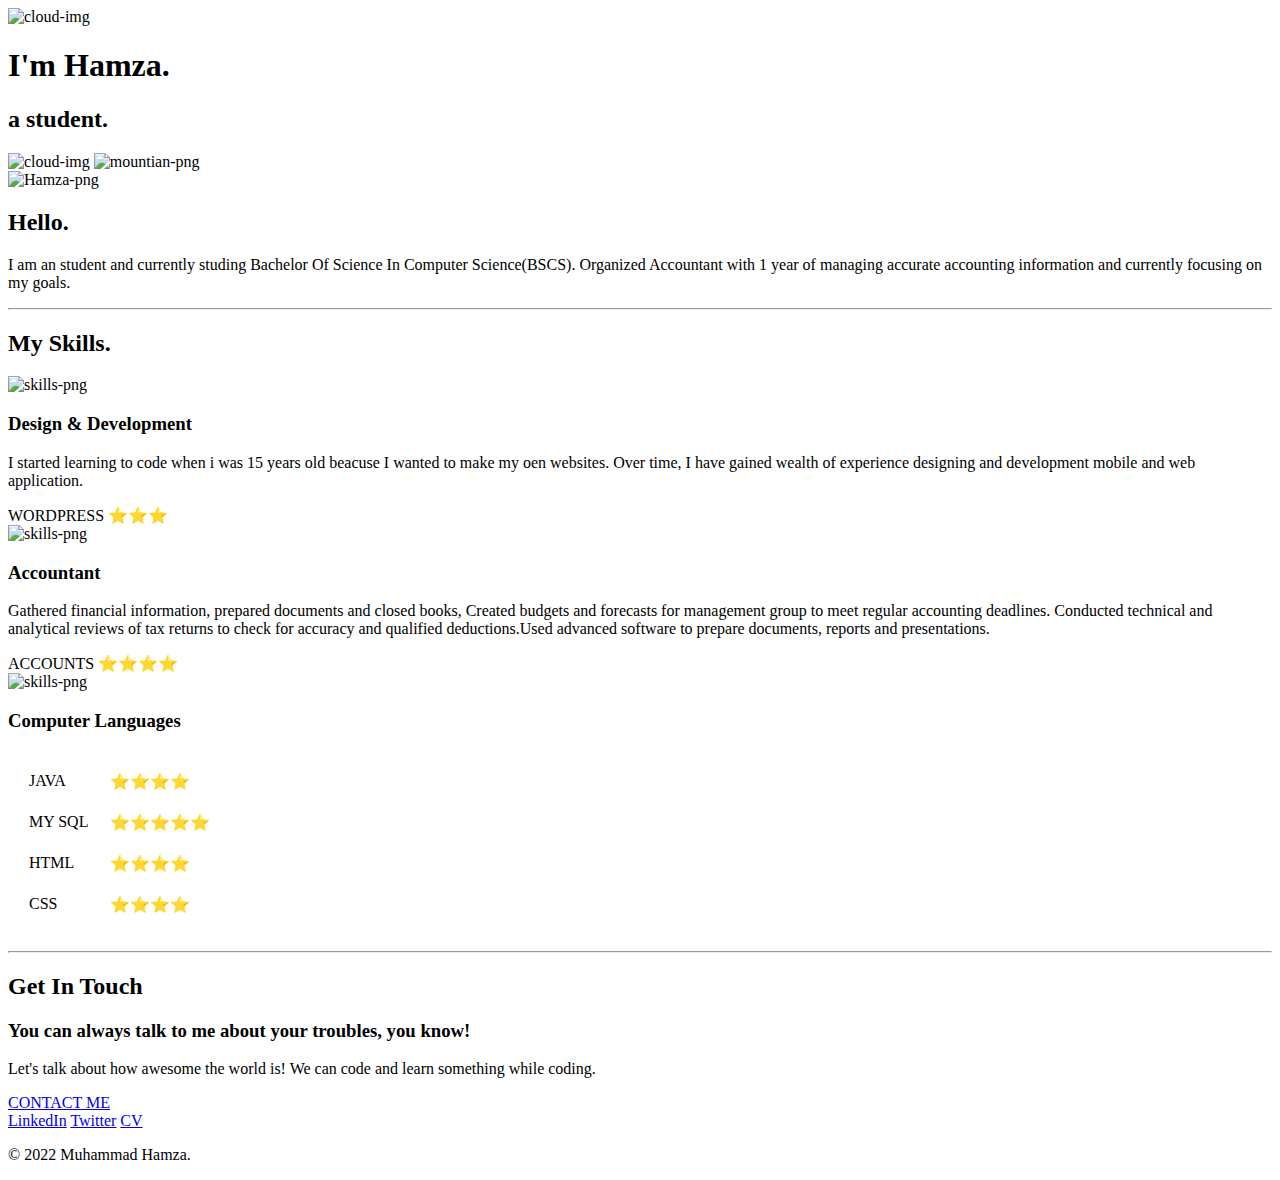
==== index.html @ 5a01d7f2 "Add files via upload" ====
<!DOCTYPE html>
<html>
  <head>
    <meta charset="utf-8">
    <title>M.HAMZA SHAMSI</title>
    <link rel="stylesheet" href="CSS/Styles.css">
    <link rel="icon" href="favicon.ico">
    <link rel="preconnect" href="https://fonts.googleapis.com">
<link rel="preconnect" href="https://fonts.gstatic.com" crossorigin>
<link href="https://fonts.googleapis.com/css2?family=Merriweather&family=Montserrat&family=Sacramento&display=swap" rel="stylesheet">
  </head>
  <body>
    <div class="Top-Container">
      <img class="cloud1" src="Images/cloud.png" alt="cloud-img">
      <h1>I'm Hamza.</h1>
      <h2 class="student-1">a <span class="student">student</span>.</h2> <!-- span,display,invisiable-->
      <img class="cloud2" src="Images/cloud.png" alt="cloud-img">
      <img class="mountain" src="Images/mountain.png" alt="mountian-png">
    </div>

    <div class="middle-container">
      <div class="profile">
        <img class="img1" src="Images/hamza.png.png" alt="Hamza-png">
        <h2>Hello.</h2>
        <p class="introduction">I am an student and currently studing Bachelor Of Science In Computer Science(BSCS). Organized Accountant with 1 year of managing accurate accounting information and currently focusing on my goals.</p>
      </div>
      <hr>
      <div class="skills">
        <h2>My Skills.</h2>
        <div class="skill-row">
          <img class="img2" src="https://media4.giphy.com/media/26n7b7PjSOZJwVCmY/giphy.webp?cid=ecf05e474elmbrtmycqbemxvy054vlgxdy2sdptzbw18o1la&rid=giphy.webp&ct=g" alt="skills-png">
          <h3>Design & Development</h3>
          <p>I started learning to code when i was 15 years old beacuse I wanted to make my oen websites. Over time, I have gained wealth of experience designing and development mobile and web application.</p>
          <tr>
            <td>WORDPRESS</td>
            <td>⭐⭐⭐</td>
          </tr>
        </div>
        <div class="skill-row">
        <img class="img3" src="Images/budget.png" alt="skills-png">
          <h3 class="accountant">Accountant</h3>
          <p>Gathered financial information, prepared documents and closed books, Created budgets and forecasts for management group to meet regular accounting deadlines. Conducted technical and analytical reviews of tax returns to check for accuracy and qualified deductions.Used advanced software to prepare documents, reports and presentations.
</p><tr>
  <td>ACCOUNTS</td>
  <td>⭐⭐⭐⭐</td>
</tr>
        </div>

        <div class="skill-row">
          <img class="img4" src="Images/code.png" alt="skills-png">
          <h3>Computer Languages</h3>
          <p><table cellspacing="20">
            <tr>
              <td>JAVA</td>
              <td>⭐⭐⭐⭐</td>
            </tr>
            <tr>
              <td>MY SQL</td>
              <td>⭐⭐⭐⭐⭐</td>
            </tr>
            <tr>
              <td>HTML</td>
              <td>⭐⭐⭐⭐</td>
            </tr>
            <tr>
              <td>CSS</td>
              <td>⭐⭐⭐⭐</td>
            </tr>
          </table></p>
        </div>
      </div>
      <hr>
      <div class="contact-me">
        <h2>Get In Touch</h2>
        <h3>You can always talk to me about your troubles, you know!</h3>
        <p class="contact-message">Let's talk about how awesome the world is! We can code and learn something while coding.</p>
        <a class="btn" href="Contact.html">CONTACT ME</a>
      </div>
    </div>


    <div class="bottom-container">
      <a class="footer-link" href="https://www.linkedin.com/in/muhammad-hamza-shamsi-619224242/">LinkedIn</a>
      <a class="footer-link" href="https://twitter.com/">Twitter</a>
      <a class="footer-link" href="https://m-hamzashamsi.github.io/CV/">CV</a>
      <p class="copy-right">© 2022 Muhammad Hamza.</p>
    </div>
  </body>
</html>
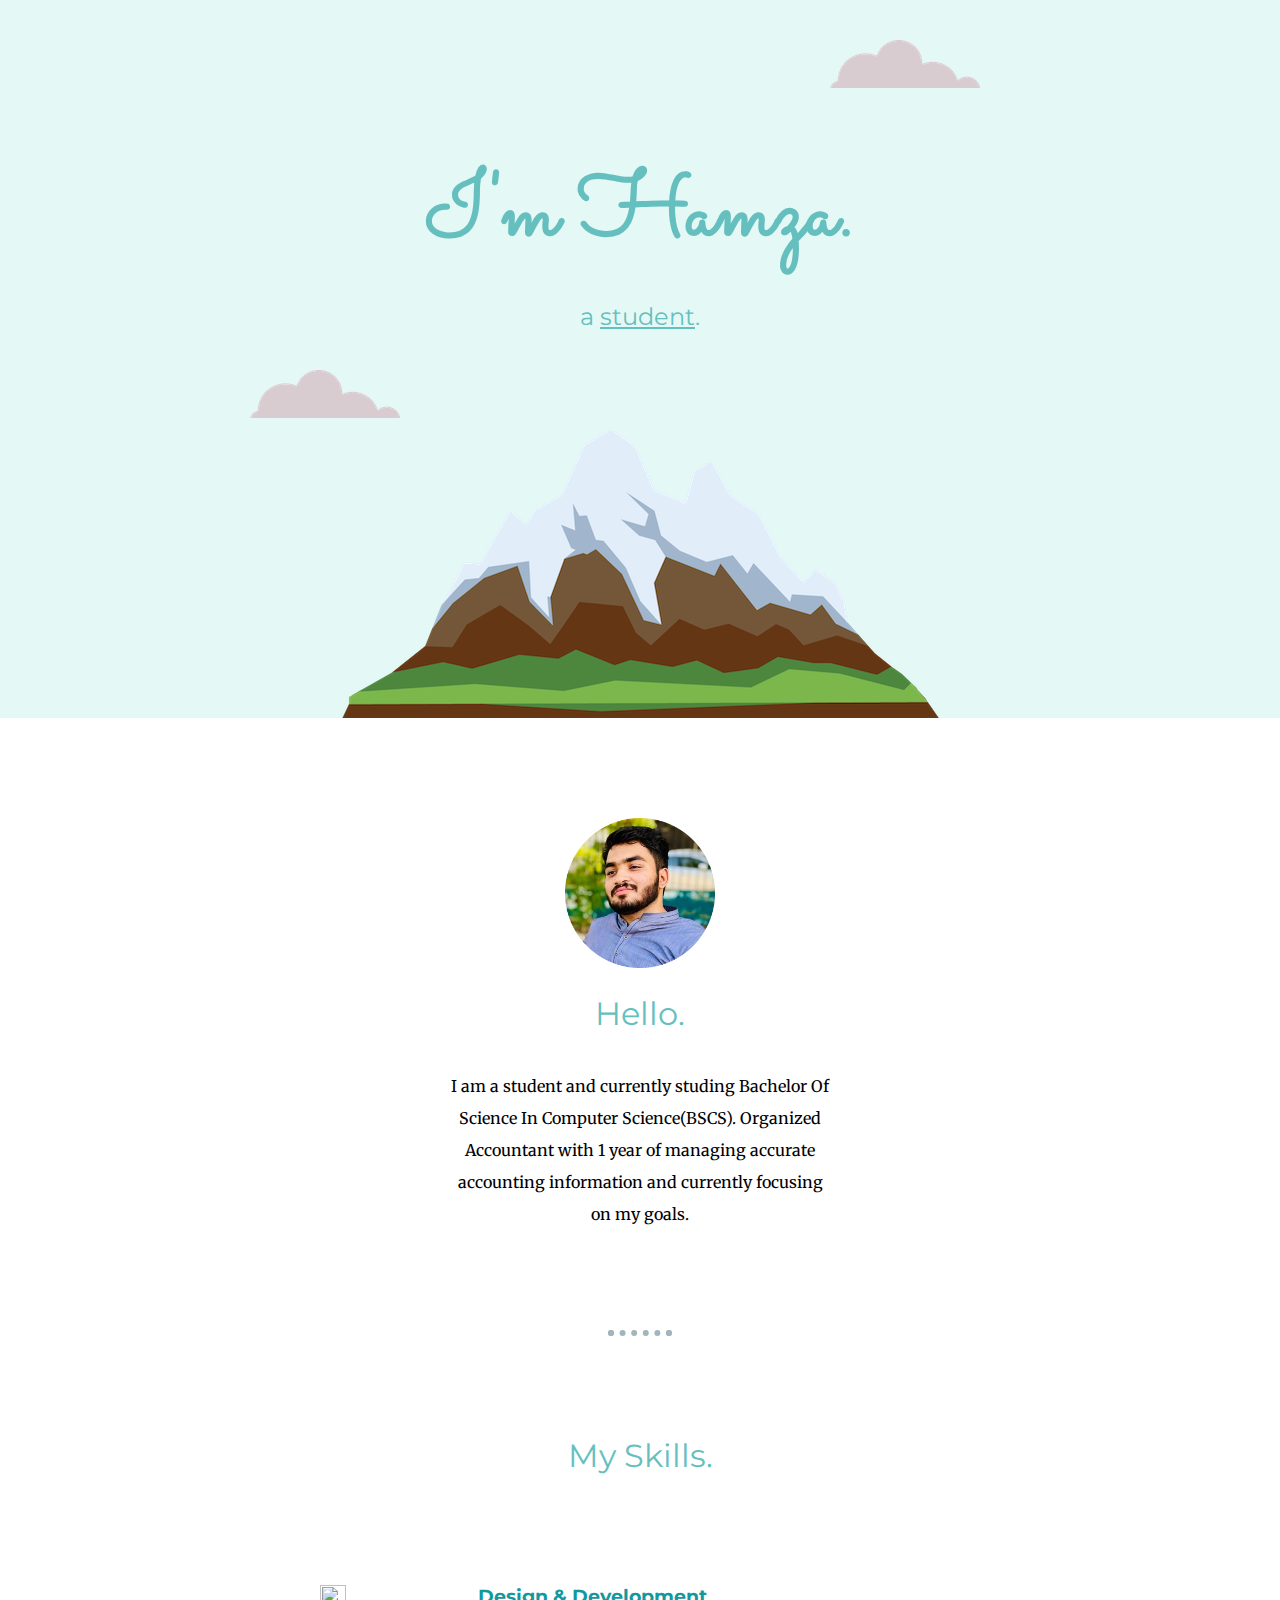
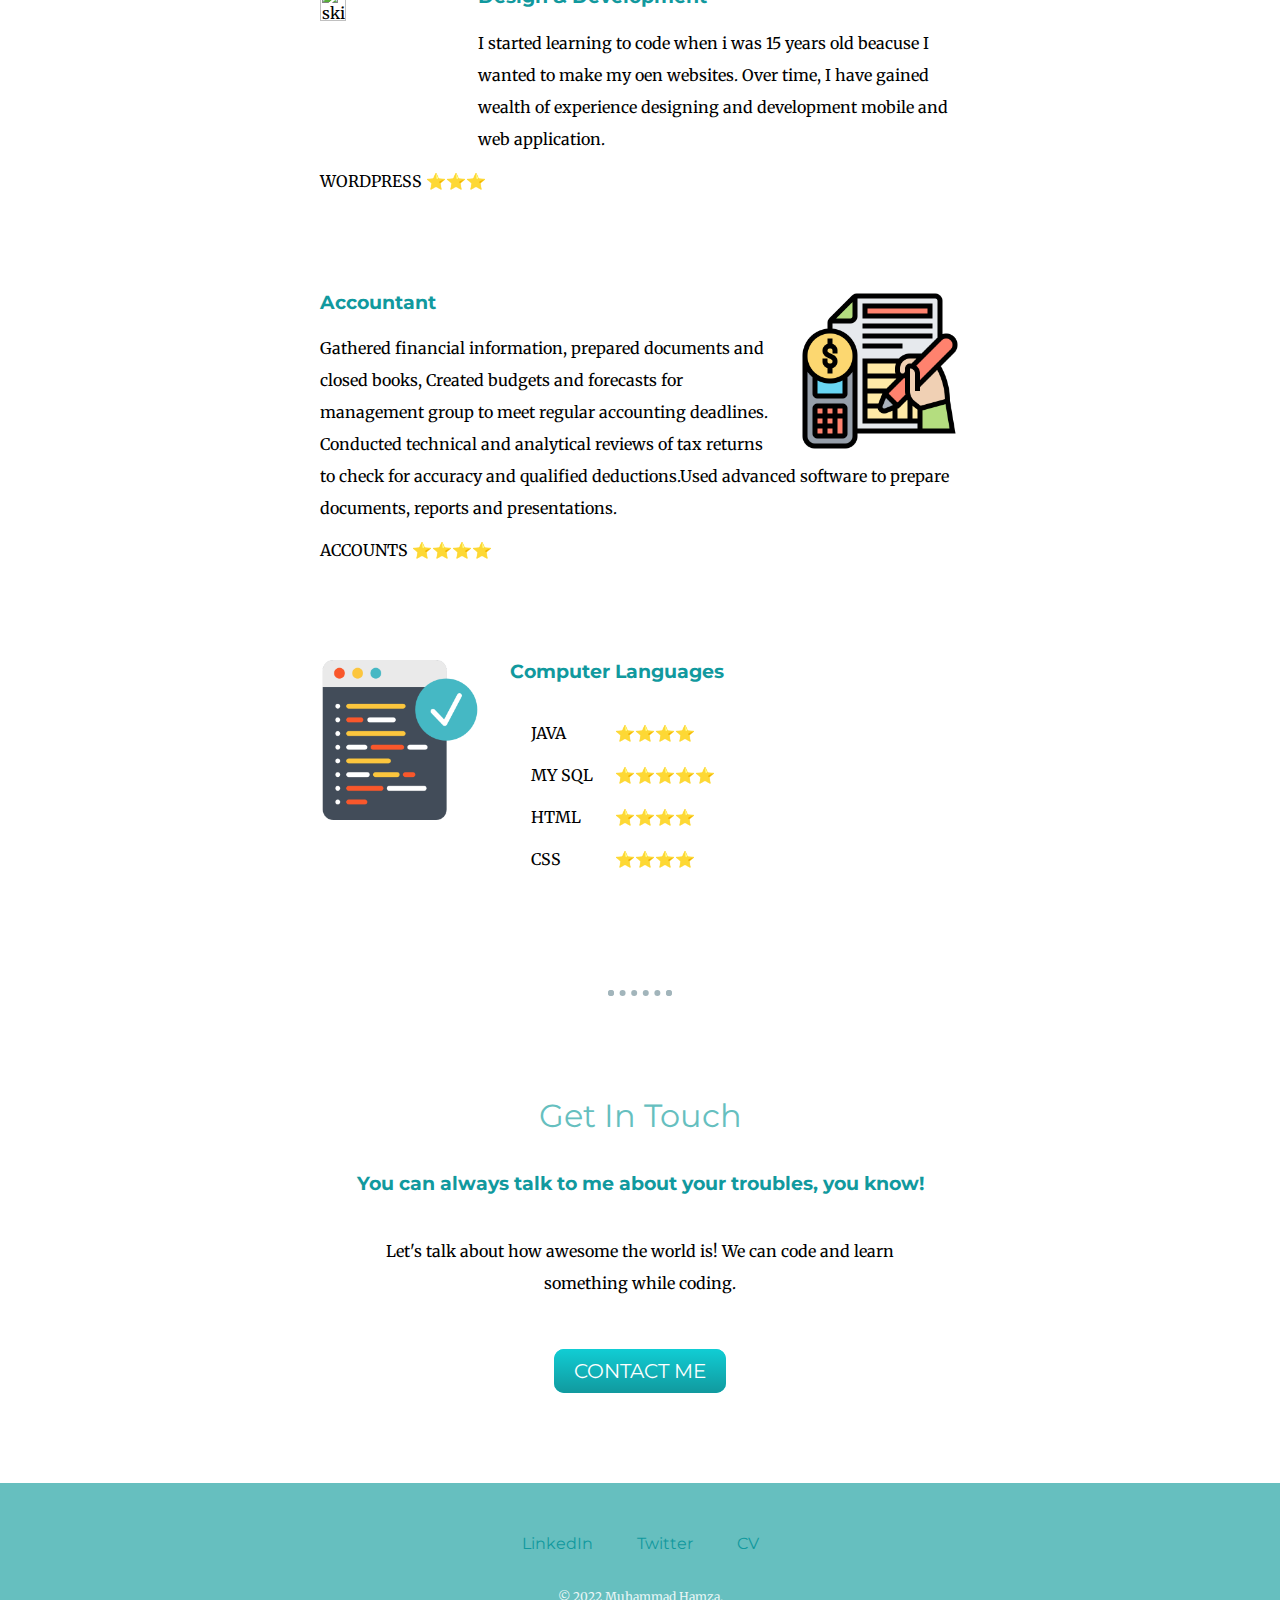
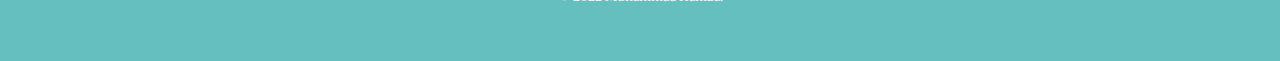
==== commit cfc9f521: "Update index.html" ====
--- a/index.html
+++ b/index.html
@@ -1,4 +1,4 @@
-<!DOCTYPE html>
+
 <html>
   <head>
     <meta charset="utf-8">
@@ -22,7 +22,7 @@
       <div class="profile">
         <img class="img1" src="Images/hamza.png.png" alt="Hamza-png">
         <h2>Hello.</h2>
-        <p class="introduction">I am an student and currently studing Bachelor Of Science In Computer Science(BSCS). Organized Accountant with 1 year of managing accurate accounting information and currently focusing on my goals.</p>
+        <p class="introduction">I am a student and currently studing Bachelor Of Science In Computer Science(BSCS). Organized Accountant with 1 year of managing accurate accounting information and currently focusing on my goals.</p>
       </div>
       <hr>
       <div class="skills">
--- a/CSS/Styles.css
+++ b/CSS/Styles.css
@@ -0,0 +1,207 @@
+body{
+
+margin: 0;
+text-align: center;
+font-family: 'Merriweather', serif;
+}
+
+h1{
+  color: #66BFBF;
+font-size: 5.625rem;
+  margin: 50px auto 0 auto;
+  font-family: 'Sacramento', cursive;
+}
+
+h2{
+  color: #66BFBF;
+  font-weight: normal;
+font-family: 'Montserrat', sans-serif;
+font-size: 2rem;
+padding-bottom: 10px;
+}
+
+h3{
+color: #11999E;
+  font-family: 'Montserrat', sans-serif;
+}
+p{
+
+  line-height: 2;
+}
+
+hr {
+  border: dotted #A2B5BB 6px;
+  border-bottom: none;
+  width: 4%;
+  margin: 100px auto;
+}
+a{
+ color: #11999E;
+font-family: 'Montserrat', sans-serif;
+margin: 10px 20px;
+
+text-decoration: none;
+}
+a:hover{
+  color: #EAF6F6;
+}
+
+.student-1{
+  color: #66BFBF;
+  font-weight: normal;
+  font-family: 'Montserrat', sans-serif;
+  font-size: 1.5rem;
+  padding-bottom: 10px;
+
+}
+
+
+.Top-Container{
+
+background-color: #E4F9F5;
+position: relative;
+padding-top: 100px;
+}
+
+.middle-container{
+
+  margin: 100px 0;
+}
+
+.bottom-container{
+background-color: #66BFBF;
+padding: 50px 0 20px 0;
+
+}
+
+.introduction{
+  width: 30%;
+margin: auto;
+}
+
+
+.cloud1{
+
+position:absolute;
+ right: 300px;
+ top: 40px;
+
+}
+
+.cloud2{
+
+position: absolute;
+left: 250px;
+bottom: 300px;
+
+}
+
+.student{
+
+text-decoration: underline;
+
+}
+
+.img1{
+height: 150px;
+
+}
+
+.img2{
+
+width:20%;
+float: left;
+margin-right: 30px;
+
+}
+
+.img3{
+
+width:25%;
+float: right;
+margin-left: 30px;
+}
+
+.img4{
+
+width:25%;
+float: left;
+margin-right: 30px;
+}
+
+.skill-row{
+width: 50%;
+margin: 100px auto 100px auto;
+text-align: left;
+
+}
+
+.contact-message{
+width: 40%;
+margin: 40px auto 60px auto;
+
+}
+
+.copy-right{
+  color: #EAF6F6;
+  font-size: 0.75rem;
+  padding: 20px 0;
+}
+
+.btn {
+  background: #11cdd4;
+  background-image: -webkit-linear-gradient(top, #11cdd4, #11999e);
+  background-image: -moz-linear-gradient(top, #11cdd4, #11999e);
+  background-image: -ms-linear-gradient(top, #11cdd4, #11999e);
+  background-image: -o-linear-gradient(top, #11cdd4, #11999e);
+  background-image: linear-gradient(to bottom, #11cdd4, #11999e);
+  -webkit-border-radius: 10;
+  -moz-border-radius: 10;
+  border-radius: 10px;
+  font-family: 'Montserrat', sans-serif;
+  color: #ffffff;
+  font-size: 20px;
+  padding: 10px 20px 10px 20px;
+  text-decoration: none;
+}
+
+.btn:hover {
+  background: #30e3cb;
+  background-image: -webkit-linear-gradient(top, #30e3cb, #2bc4ad);
+  background-image: -moz-linear-gradient(top, #30e3cb, #2bc4ad);
+  background-image: -ms-linear-gradient(top, #30e3cb, #2bc4ad);
+  background-image: -o-linear-gradient(top, #30e3cb, #2bc4ad);
+  background-image: linear-gradient(to bottom, #30e3cb, #2bc4ad);
+  text-decoration: none;
+}
+
+.contact{
+  color: #66BFBF;
+  font-weight: normal;
+  font-family: 'Montserrat', sans-serif;
+  font-size: 2rem;
+  text-decoration: underline;
+padding-top: 100px;
+}
+.color{
+
+  background-color: #EAF6F6;
+}
+
+.form{
+
+  padding-bottom: 100px
+}
+
+.line{
+  border: dotted #A2B5BB 6px;
+  border-bottom: none;
+  width: 5%;
+  margin: 50px auto;
+
+}
+
+.info{
+
+  margin: 5px auto;
+}
